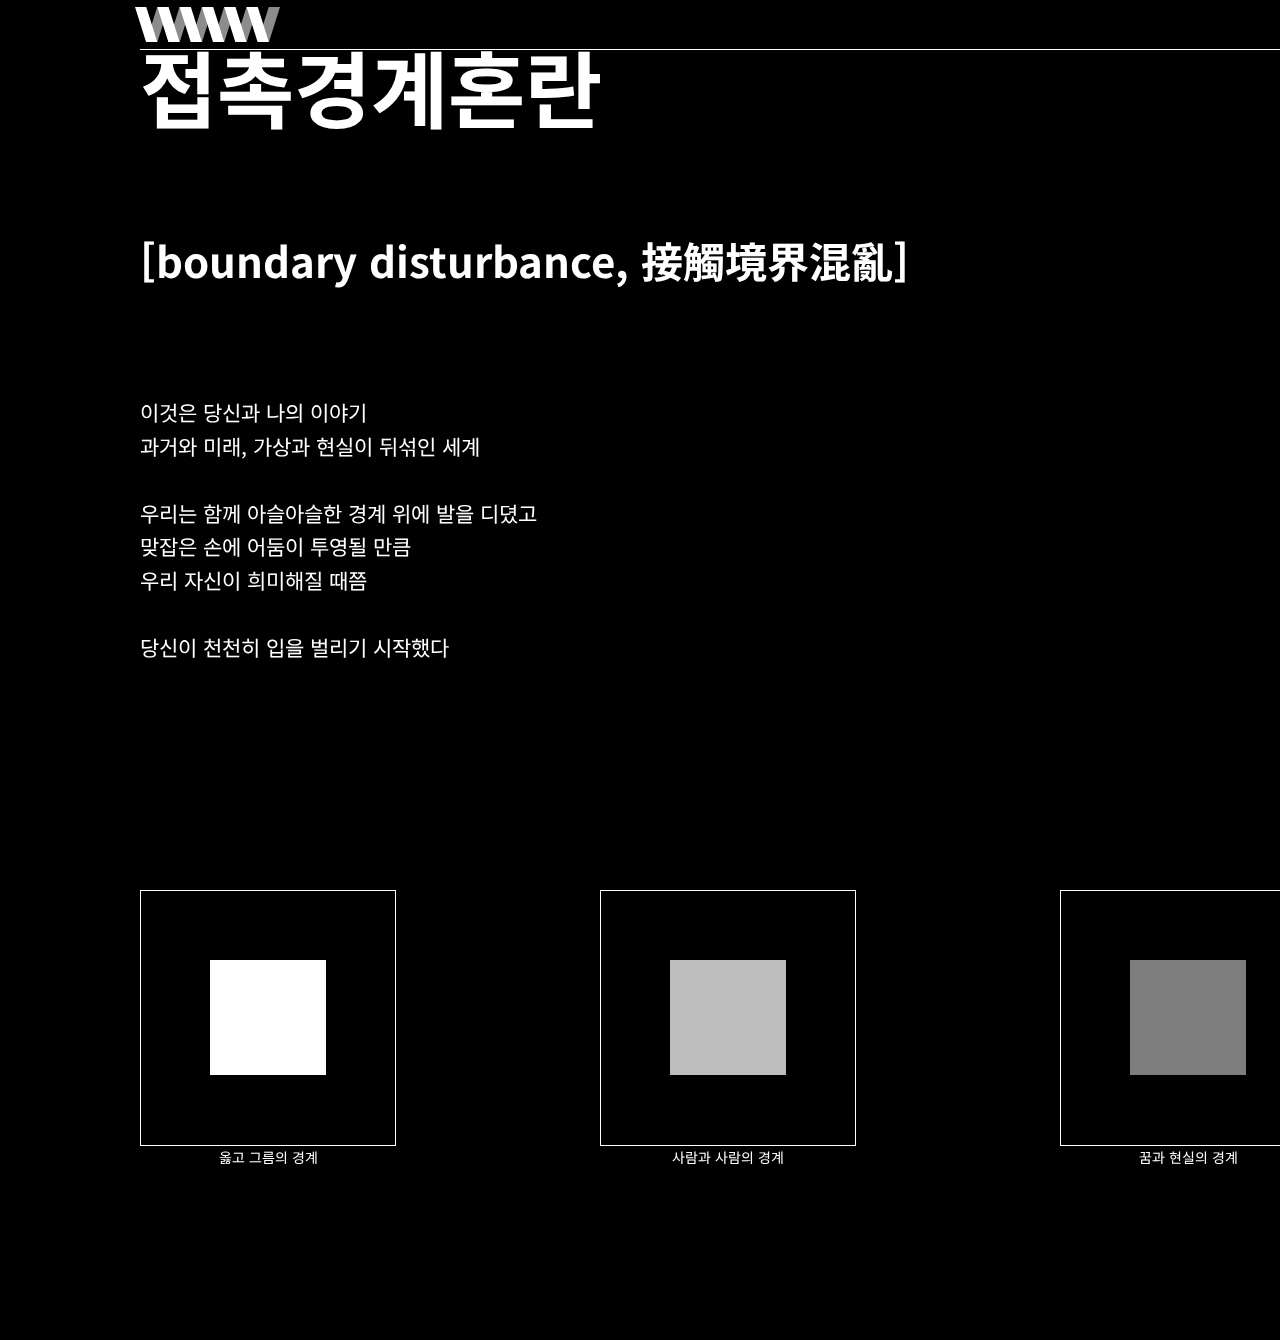
==== index.html @ 60e2002e "work 1" ====
<!DOCTYPE html>
<html lang="ko">

<head>
    <meta charset="UTF-8">
    <meta http-equiv="X-UA-Compatible" content="IE=edge">
    <meta name="viewport" content="width=device-width, initial-scale=1.0">
    <title>접촉경계혼란</title>
    <link rel="stylesheet" href="css/default.css">
    <style>
        @import url('https://fonts.googleapis.com/css2?family=Hahmlet:wght@100;200;300;400;500;600;700;800;900&display=swap');
        @import url('https://fonts.googleapis.com/css2?family=Noto+Sans+KR:wght@100;300;400;500;700;900&display=swap');
    </style>
    <link rel="stylesheet" href="css/main.css">
</head>

<body>
    <nav class="sticky-nav">
        <div class="nav-links">
            <a class="logo" href="#">
                <img class="logo-img" src="/objects/images/index/wwwlogo.svg" alt="">
            </a>
        </div>
    </nav>
    <div class="container">
        <section class="scroll-section" id="scroll-section-0">
            <div class="scroll-icon-space">
                <img class="scroll-icon scroll-icon-ani" src="objects/images/index/scroll.svg" alt="">
            </div>
            <div class="title-space">
                <h1 class="title">접촉경계혼란</h1><br>
                <h1 class="sub-title">[boundary disturbance, 接觸境界混亂]</h1>
            </div>
            <div class="head-copy-space">
                <p>
                    이것은 당신과 나의 이야기<br>
                    과거와 미래, 가상과 현실이 뒤섞인 세계<br>
                    <br>
                    우리는 함께 아슬아슬한 경계 위에 발을 디뎠고<br>
                    맞잡은 손에 어둠이 투영될 만큼<br>
                    우리 자신이 희미해질 때쯤<br>
                    <br>
                    당신이 천천히 입을 벌리기 시작했다
                </p>
            </div>
            <div class="box-house">
                <div class="box-room">
                    <div class="big-box" id="big-box-0">
                        <div class="box" id="box-0"></div>
                    </div>
                    <p>옳고 그름의 경계</p>
                </div>
                <div class="box-room">
                    <div class="big-box" id="big-box-1">
                        <div class="box" id="box-1"></div>
                    </div>
                    <p>사람과 사람의 경계</p>
                </div>
                <div class="box-room">
                    <div class="big-box" id="big-box-2">
                        <div class="box" id="box-2"></div>
                    </div>
                    <p>꿈과 현실의 경계</p>
                </div>
                <div class="box-room">
                    <div class="big-box" id="big-box-3">
                        <div class="box" id="box-3"></div>
                    </div>
                    <p>삶과 죽음의 경계</p>
                </div>
            </div>
        </section>
        <section class="scroll-section" id="scroll-section-1"></section>
        <section class="scroll-section" id="scroll-section-2"></section>
        <section class="scroll-section" id="scroll-section-3"></section>
        <section class="scroll-section" id="scroll-section-4"></section>
        <section class="scroll-section" id="scroll-section-5"></section>
    </div>
</body>

</html>
---- css/default.css ----
@charset 'utf-8';

html {
	font-family: 'Apple SD Gothic Neo', Roboto, 'Noto Sans KR', NanumGothic, 'Malgun Gothic', sans-serif;
	line-height: 1.2;
	word-wrap: break-word;
}
body {
	-webkit-font-smoothing: antialiased;
}
html, body, div, span, applet, object, iframe,
h1, h2, h3, h4, h5, h6, p, blockquote, pre,
a, abbr, acronym, address, big, cite, code,
del, dfn, em, img, ins, kbd, q, s, samp,
small, strike, strong, sub, sup, tt, var,
b, u, i, center,
dl, dt, dd, ol, ul, li,
fieldset, form, label, legend,
table, caption, tbody, tfoot, thead, tr, th, td,
article, aside, canvas, details, embed,
figure, figcaption, footer, header, hgroup,
menu, nav, output, ruby, section, summary,
time, mark, audio, video {
	margin: 0;
	padding: 0;
	border: 0;
}
article, aside, details, figcaption, figure, footer, header, hgroup, menu, nav, section {
	display: block;
}
div, span, article, section, header, footer, aside, p, ul, li, fieldset, legend, label, a, nav, form {
	box-sizing: border-box;
}
ol, ul, li {
	list-style: none;
}
table {
	border-collapse: collapse;
	border-spacing: 0;
}
img {
	max-width: 100%;
	height: auto;
	border: 0;
}
button {
	border: 0;
	background: transparent;
	cursor: pointer;
}
a {
	text-decoration: none;
}
---- css/main.css ----
@charset 'utf-8';


/*///////////////////////////////////////// basic css  ///////////////////*/

html {
    font-family: 'Noto Sans KR', sans-serif;
    font-size: 14px;
}
body {
    background-color: black;
    color: white;
}
p {
    line-height: 1.6;
}
a {
    text-decoration: none;
    color: inherit;
}

/*///////////////////////////////////////// globa css  ///////////////////*/

.sticky-nav {
    width: 1636px;
    height: 50px;
    margin: 0 140px;
}
.sticky-nav {
    top : 0;
    position: fixed;
    -webkit-backdrop-filter: saturate(180%) blur(15px);
    -moz-backdrop-filter: saturate(180%) blur(15px);
    -o-backdrop-filter: saturate(180%) blur(15px);
    backdrop-filter: saturate(180%) blur(15px);
    z-index: 111;
    background-color: rgba(0, 0, 0, 0.4);
}
.nav-links {
    width: inherit;
    height: inherit;
    display: flex;
    align-items: center;
    margin: 0 auto;
    border-bottom: solid 1px white ;
    z-index: 111;
}
.nav-links .logo {
    display: flex;
    margin-right:auto;
    align-items: center;
    font-size: 2rem;
    font-weight: 900;
}
.logo .logo-img{
    margin-left: -5px;
    width: 150px;
    height: auto;
}

/* /////////////////////////scroll section 0 css start //////////////////////*/

#scroll-section-0 {
    top :0px;
    position:absolute;
    width: 1636px;
    height: 100vh;
    margin: 0 140px;
}
.scroll-icon-space {
    position: absolute;
    top: 80px;
    right: 5vw;
    font-size: 1.2rem;
}
@keyframes scroll-icon-ani {
    0% {
        opacity: 0;
    }
    30% {
        opacity: 1;
    }
    100% {
        transform: translate3d(0,5vh,0);
    }
}
.scroll-icon {
    width: 100px;
    height: auto;
}
.scroll-icon-ani {
    animation: scroll-icon-ani 3s infinite;
}
.title-space {
    margin-top: 4vh;
    width: 1636px;
    height: 40vh;
}
.title {
    font-size: 10rem;
    height: 13rem;
}
.sub-title{
    height: 16vh;
    font-size: 3rem;
}
.head-copy-space {
    width: 798px;
    height: ;
    font-size: 1.5rem;
    margin-bottom: 25vh;
}
.box-house{
    width: 1636px;
    position: relative;
    display: flex;
    justify-content: space-between;
    height: 50vh;
    background-color: transparent;
}
.box-room p {
    text-align: center;
}
.big-box {
    transform-origin: center;
    display: flex;
    align-items: center;
    justify-content: center;
    width: 20vw;
    height: 20vw;
    border: solid 0.5px white;
}
.box {
    width : 9vw;
    height : 9vw;
    transform-origin: center;
}
#box-0 { background-color: #ffffff;}
#box-1 { background-color: #bdbdbd;}
#box-2 { background-color: #7e7e7e;}
#box-3 { background-color: #333333;}

@media (max-width:1600px) {
    .title {
        font-size: 6rem;
    }

    .sub-title {
        font-size: 3em;
    }
}
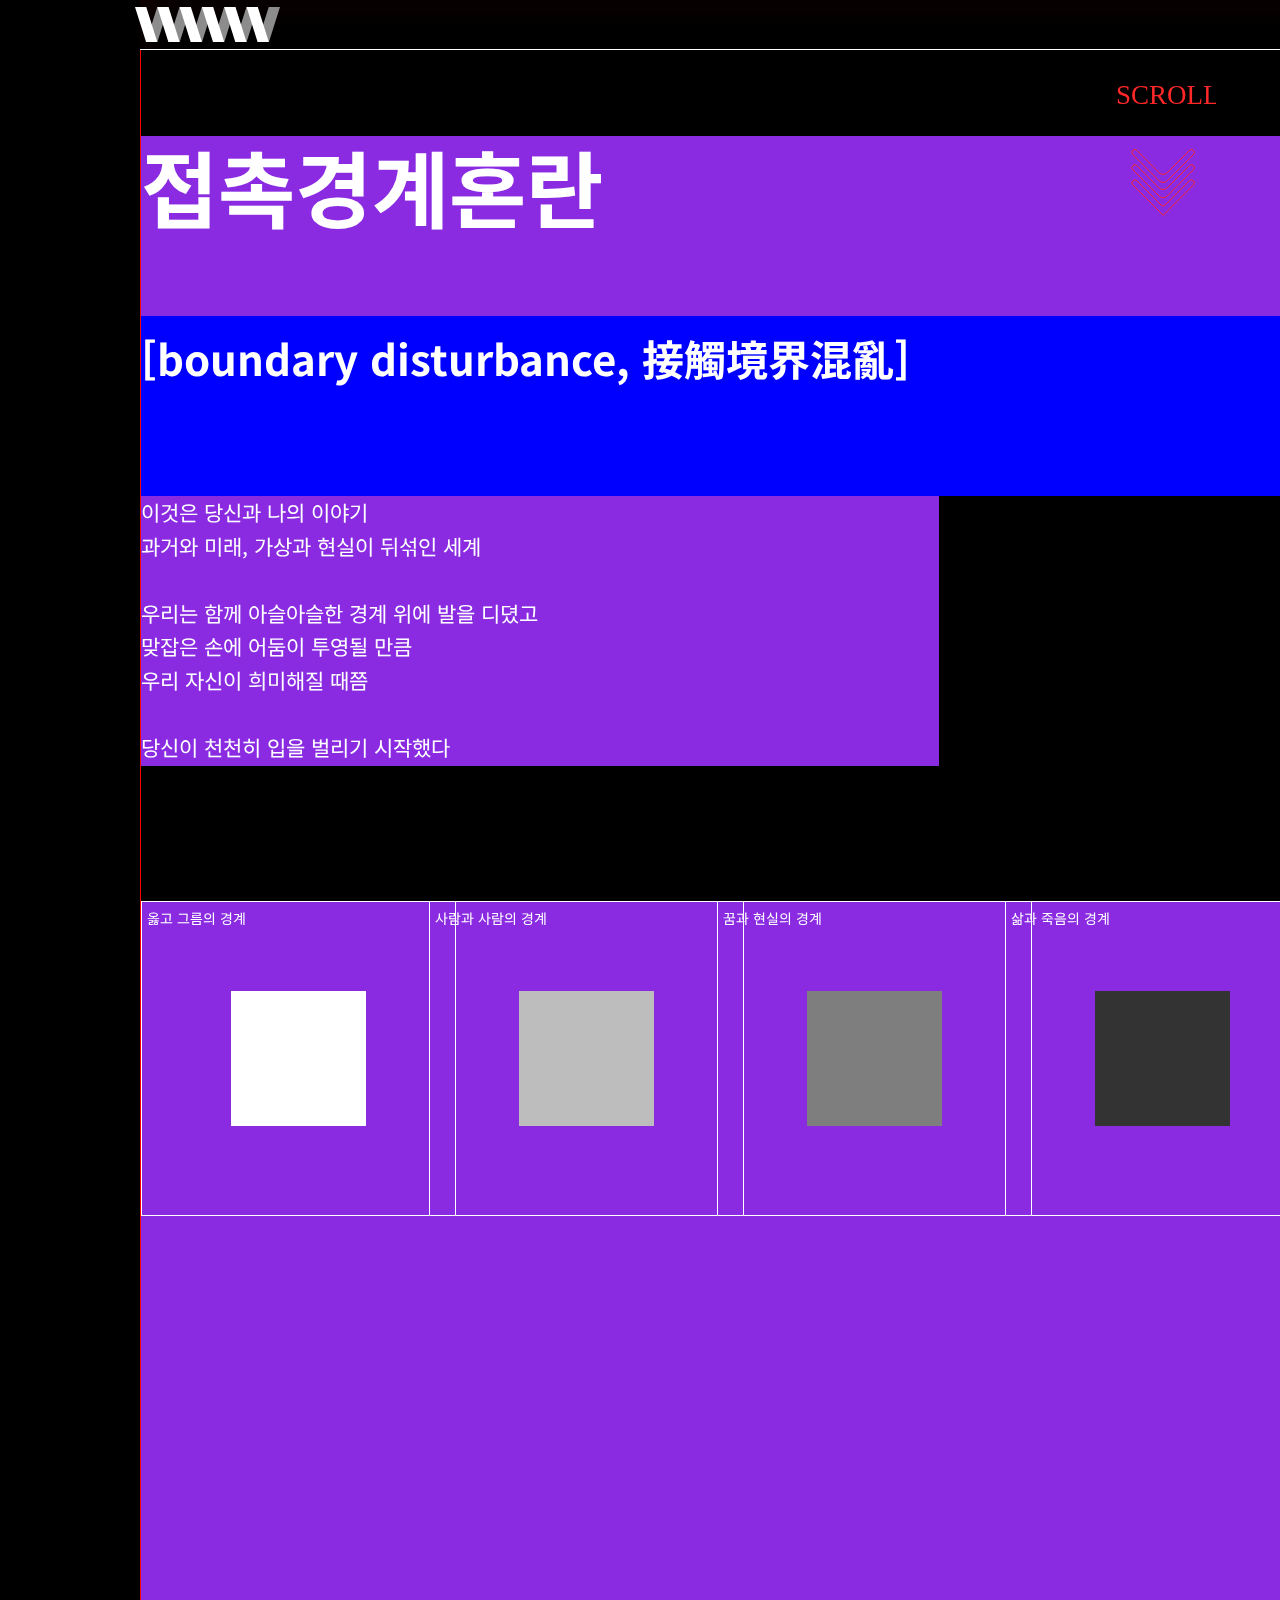
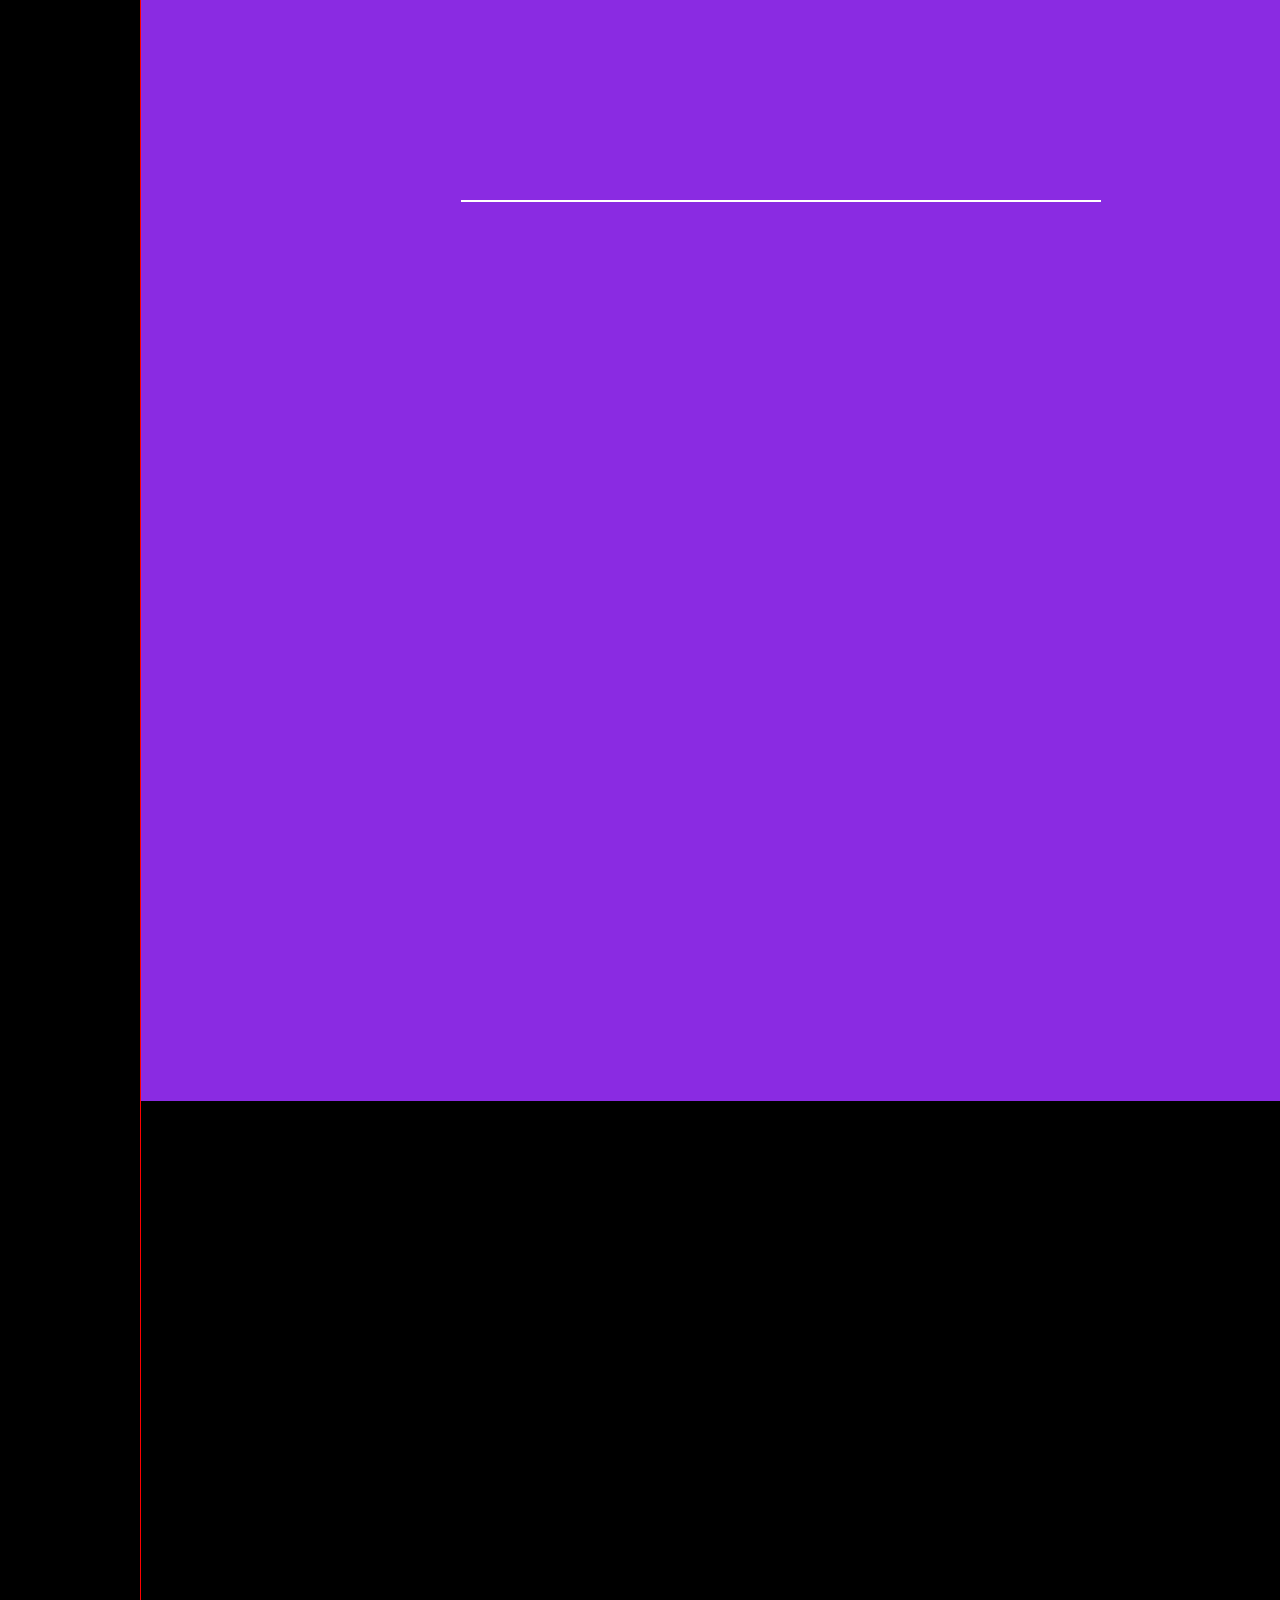
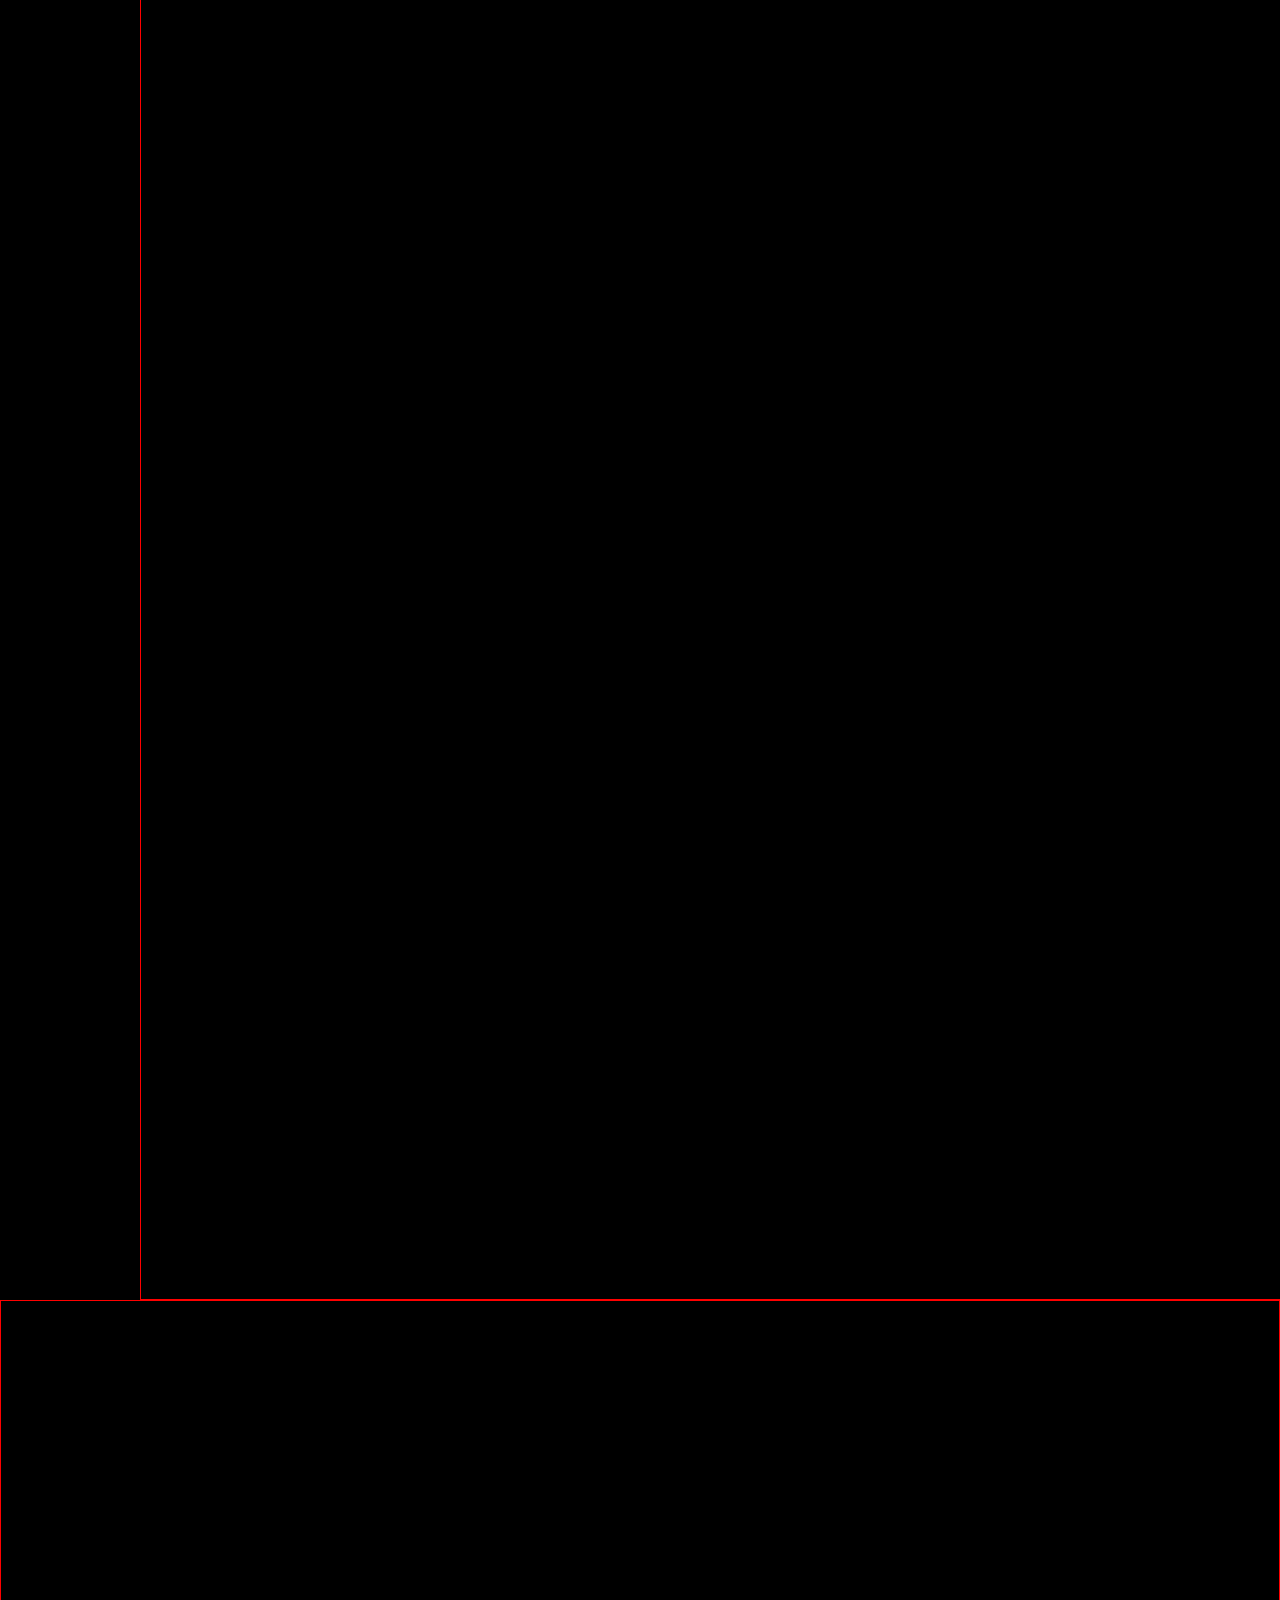
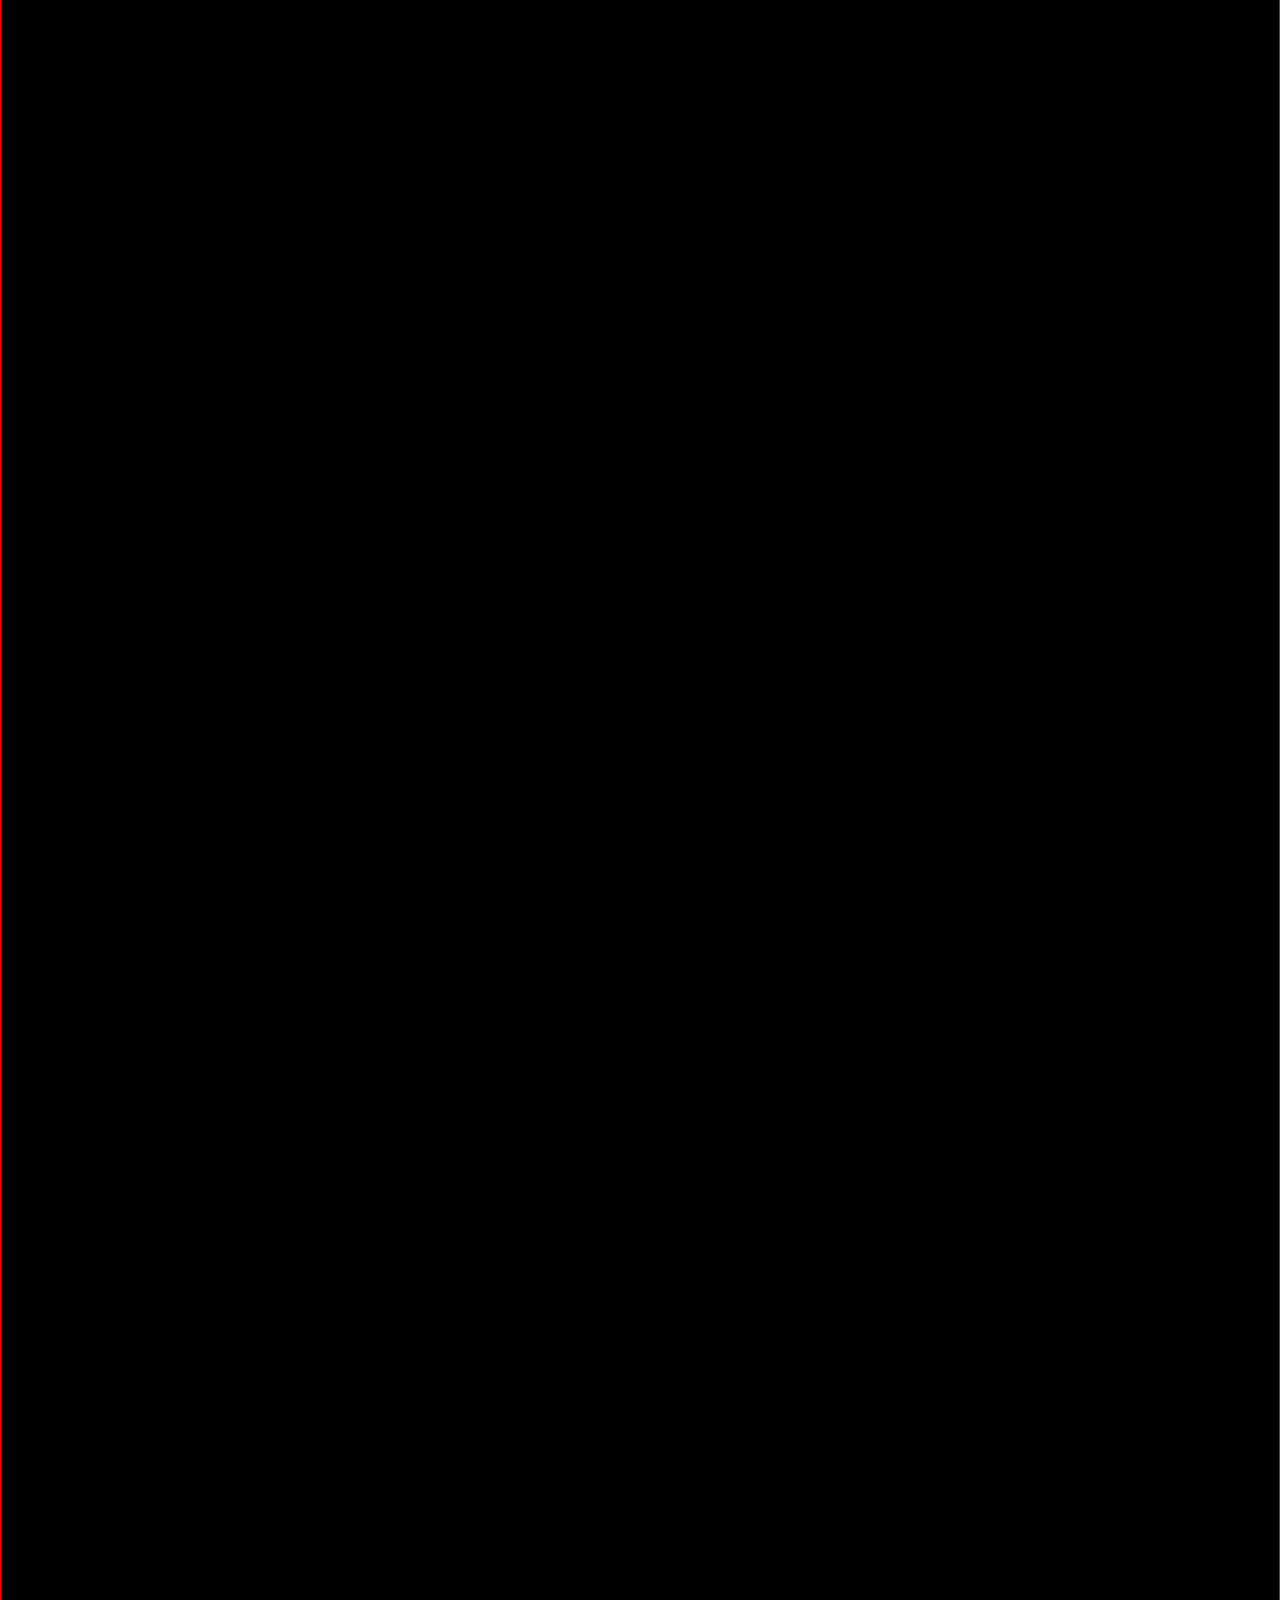
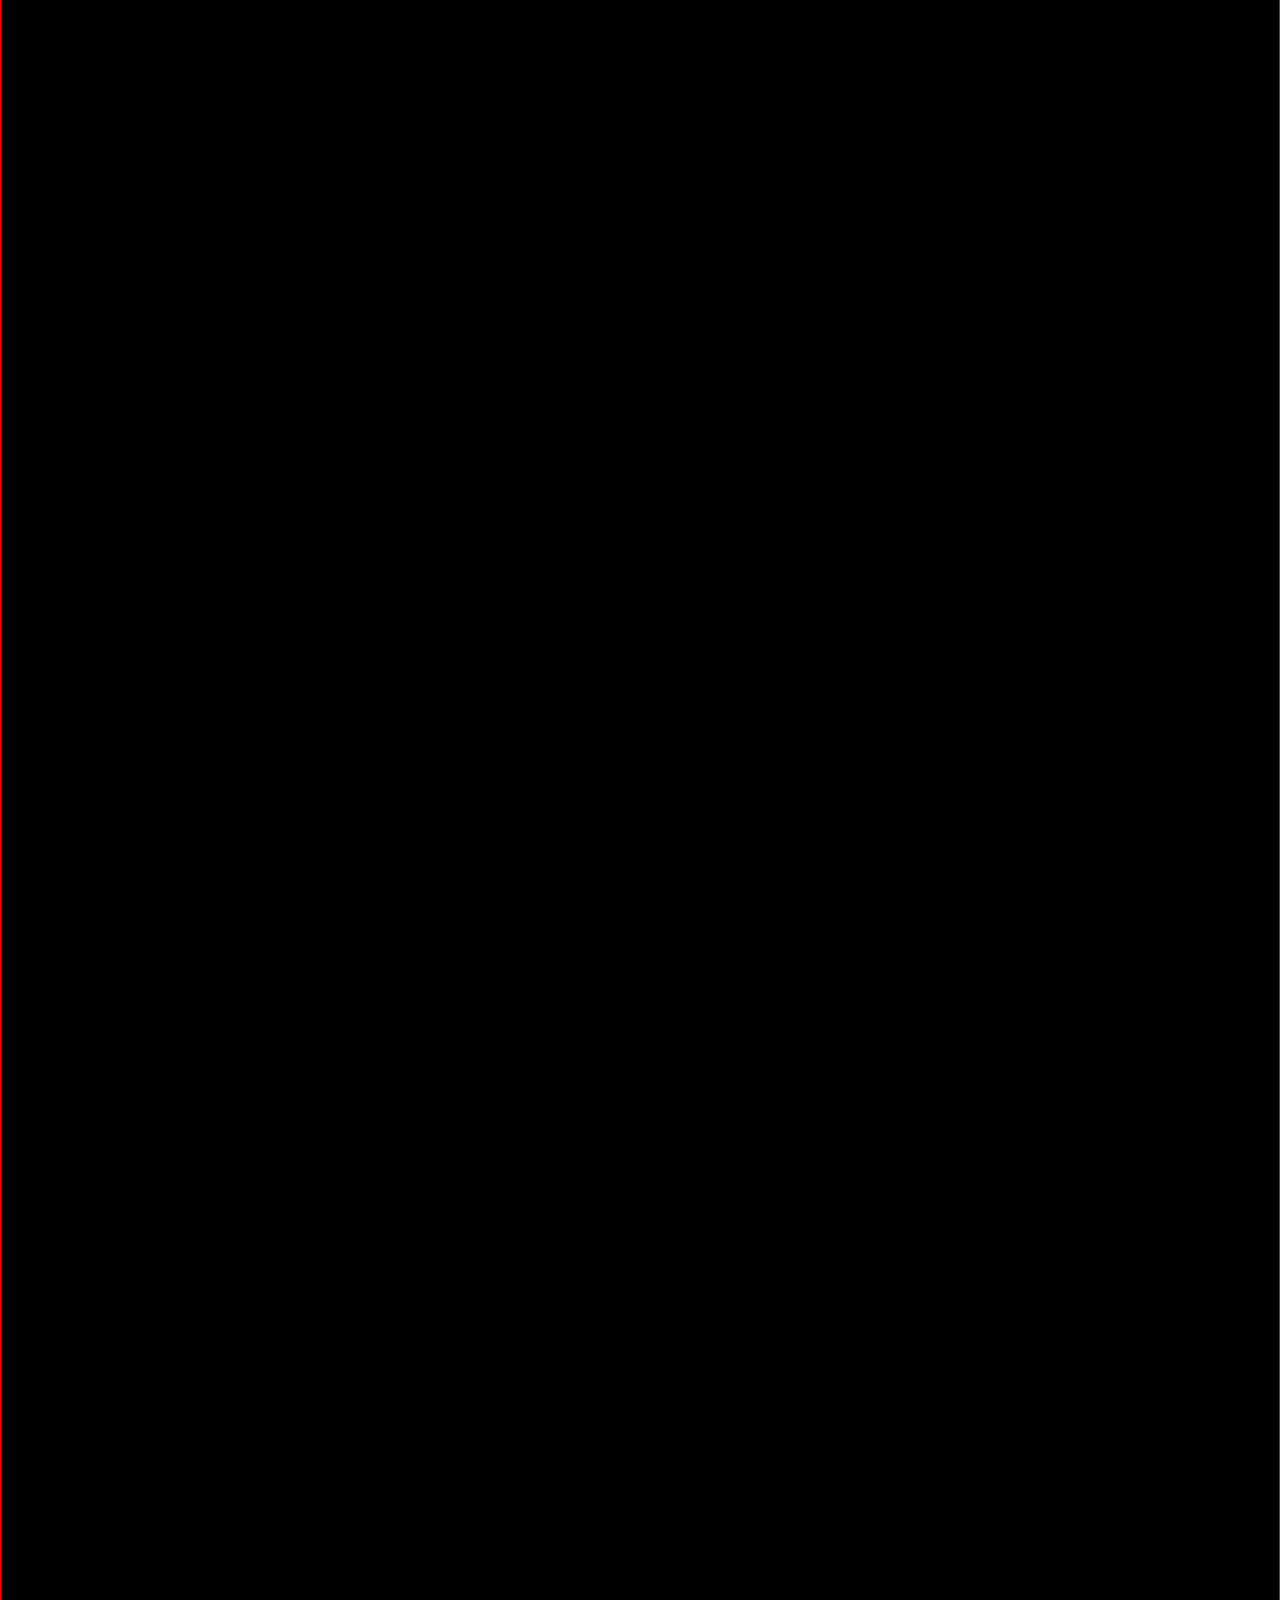
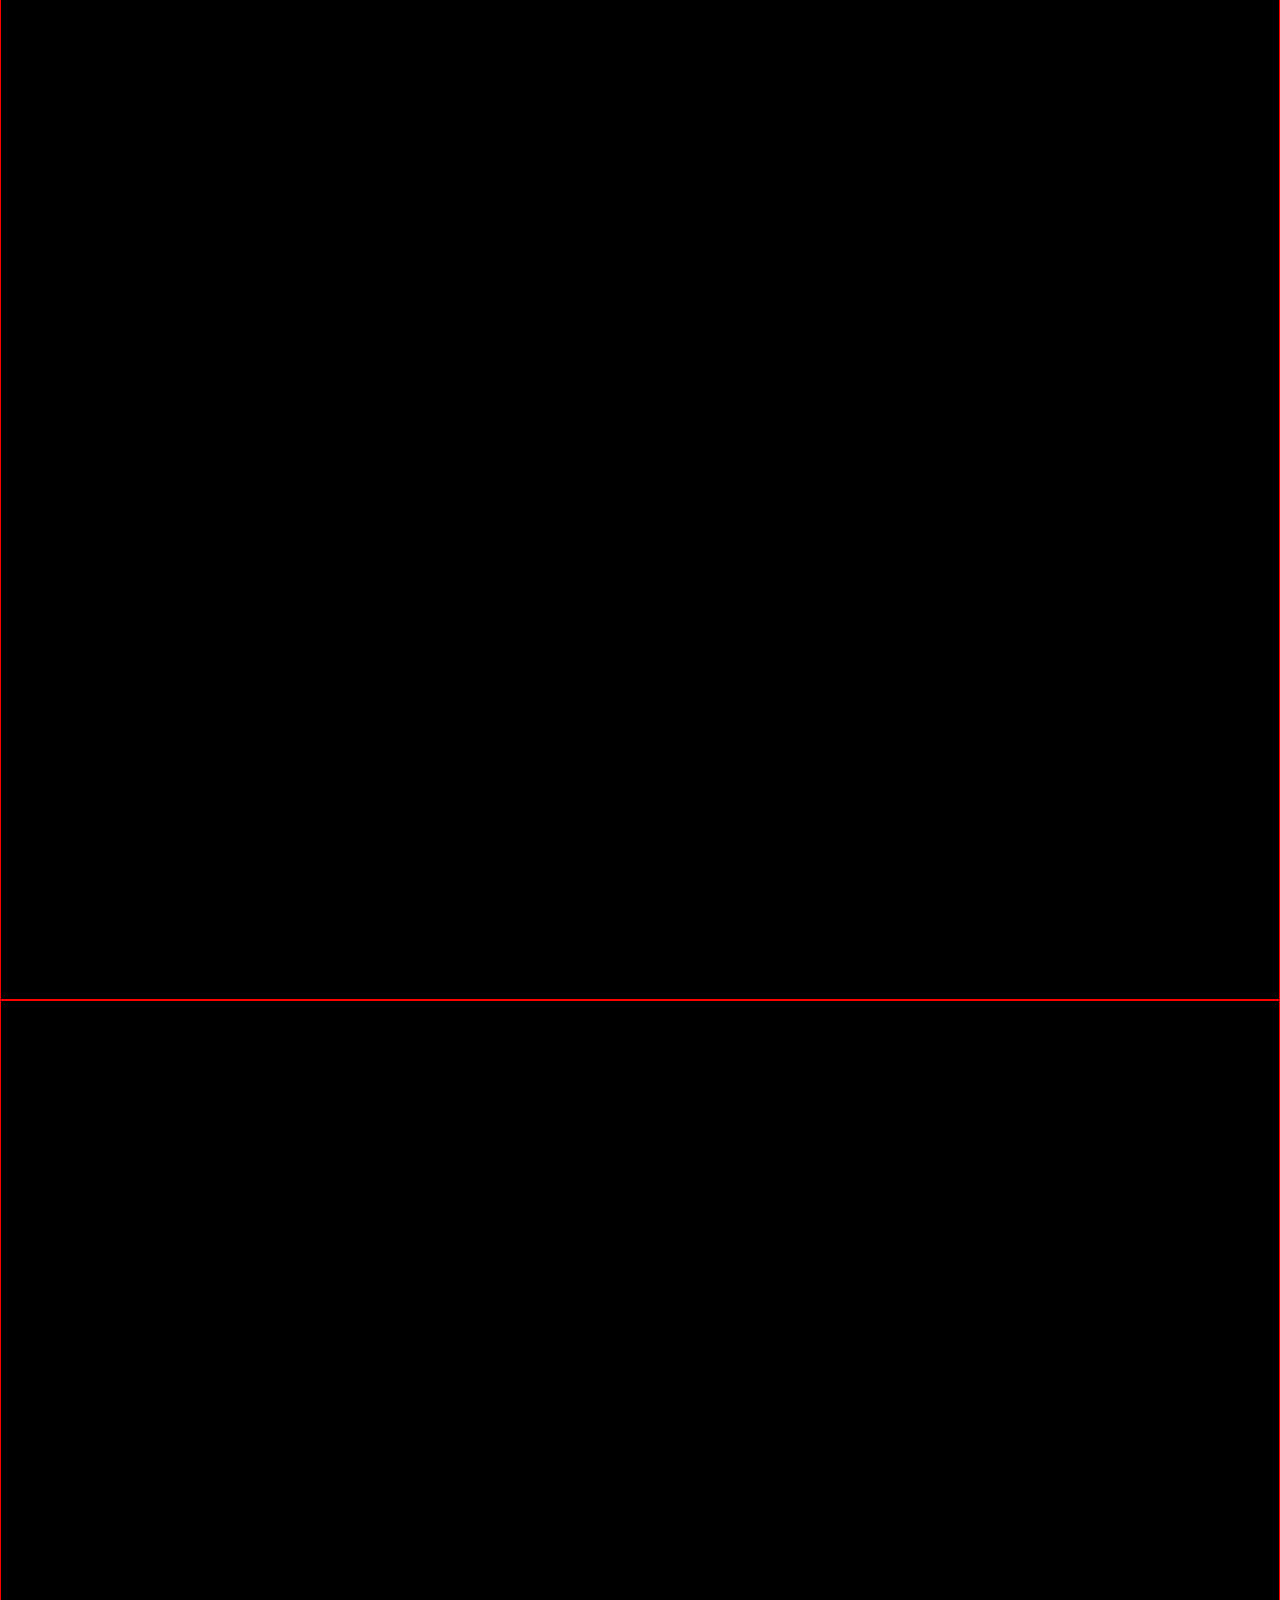
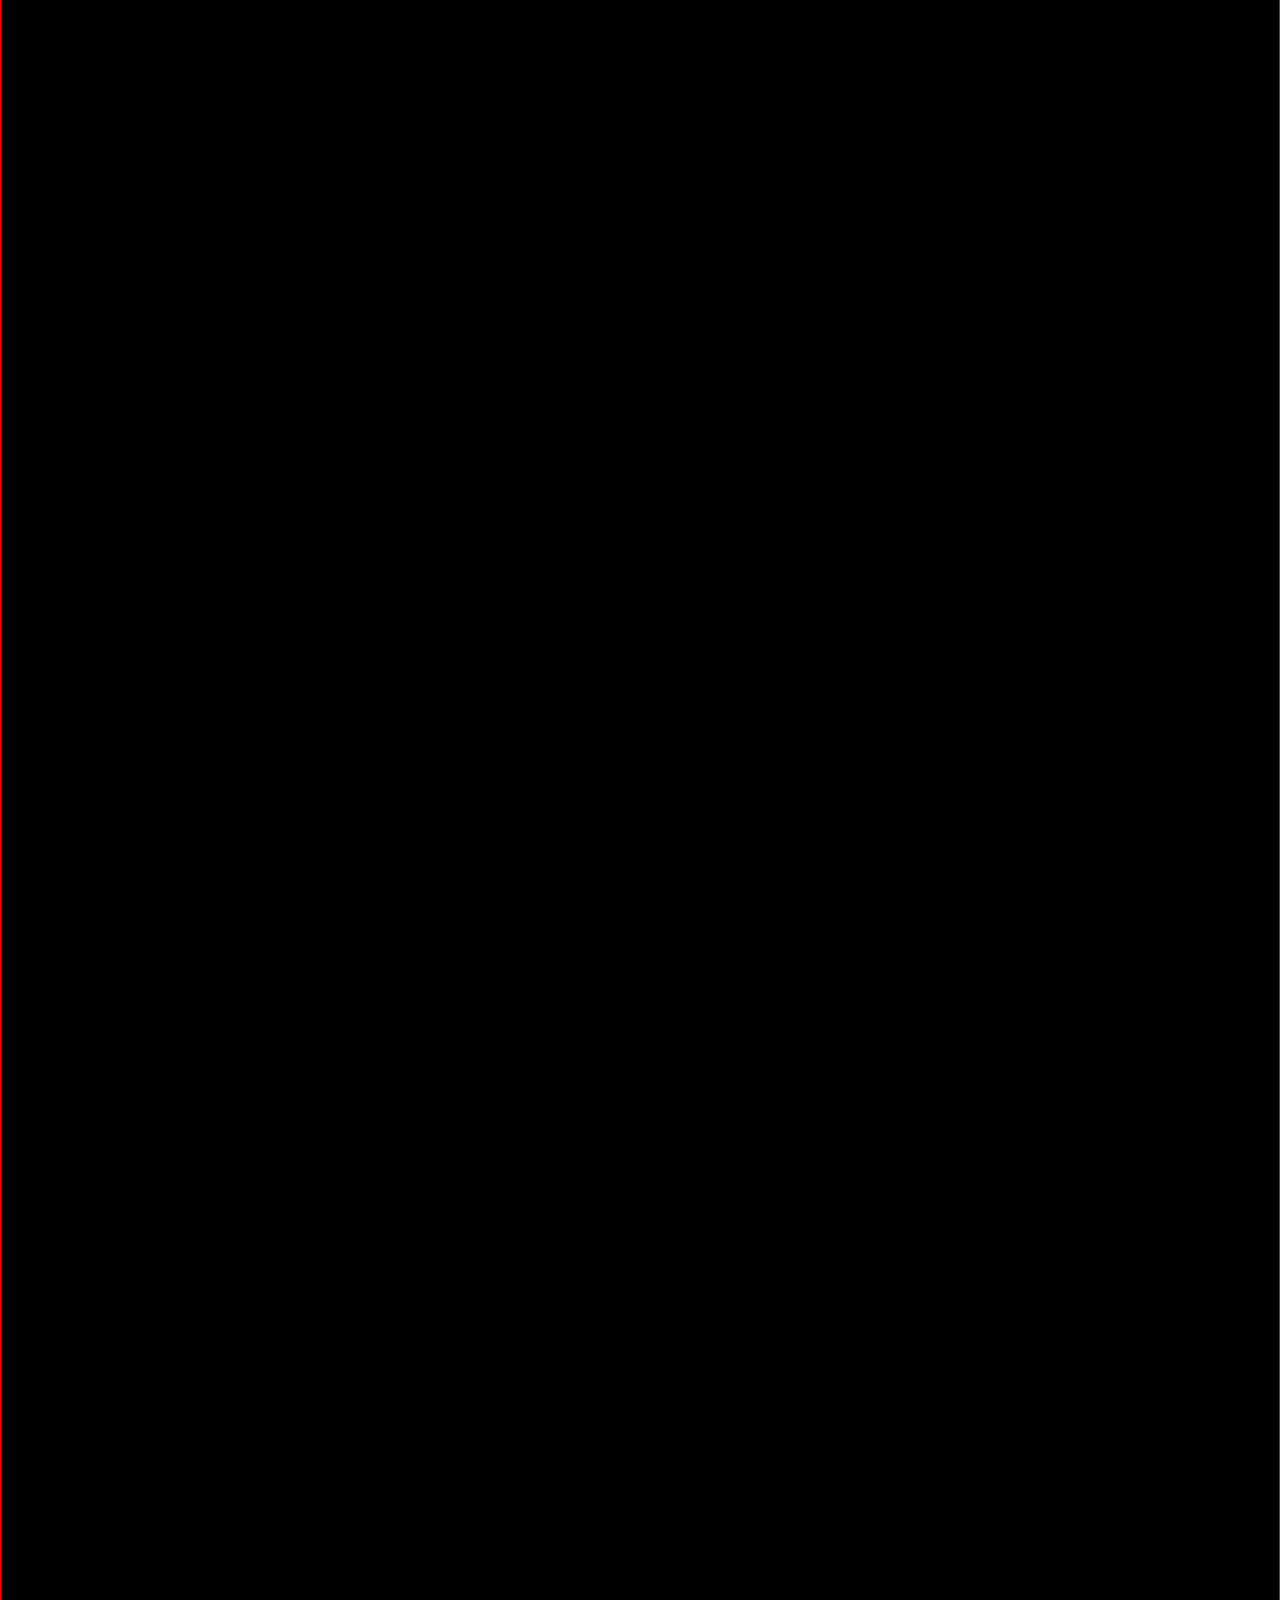
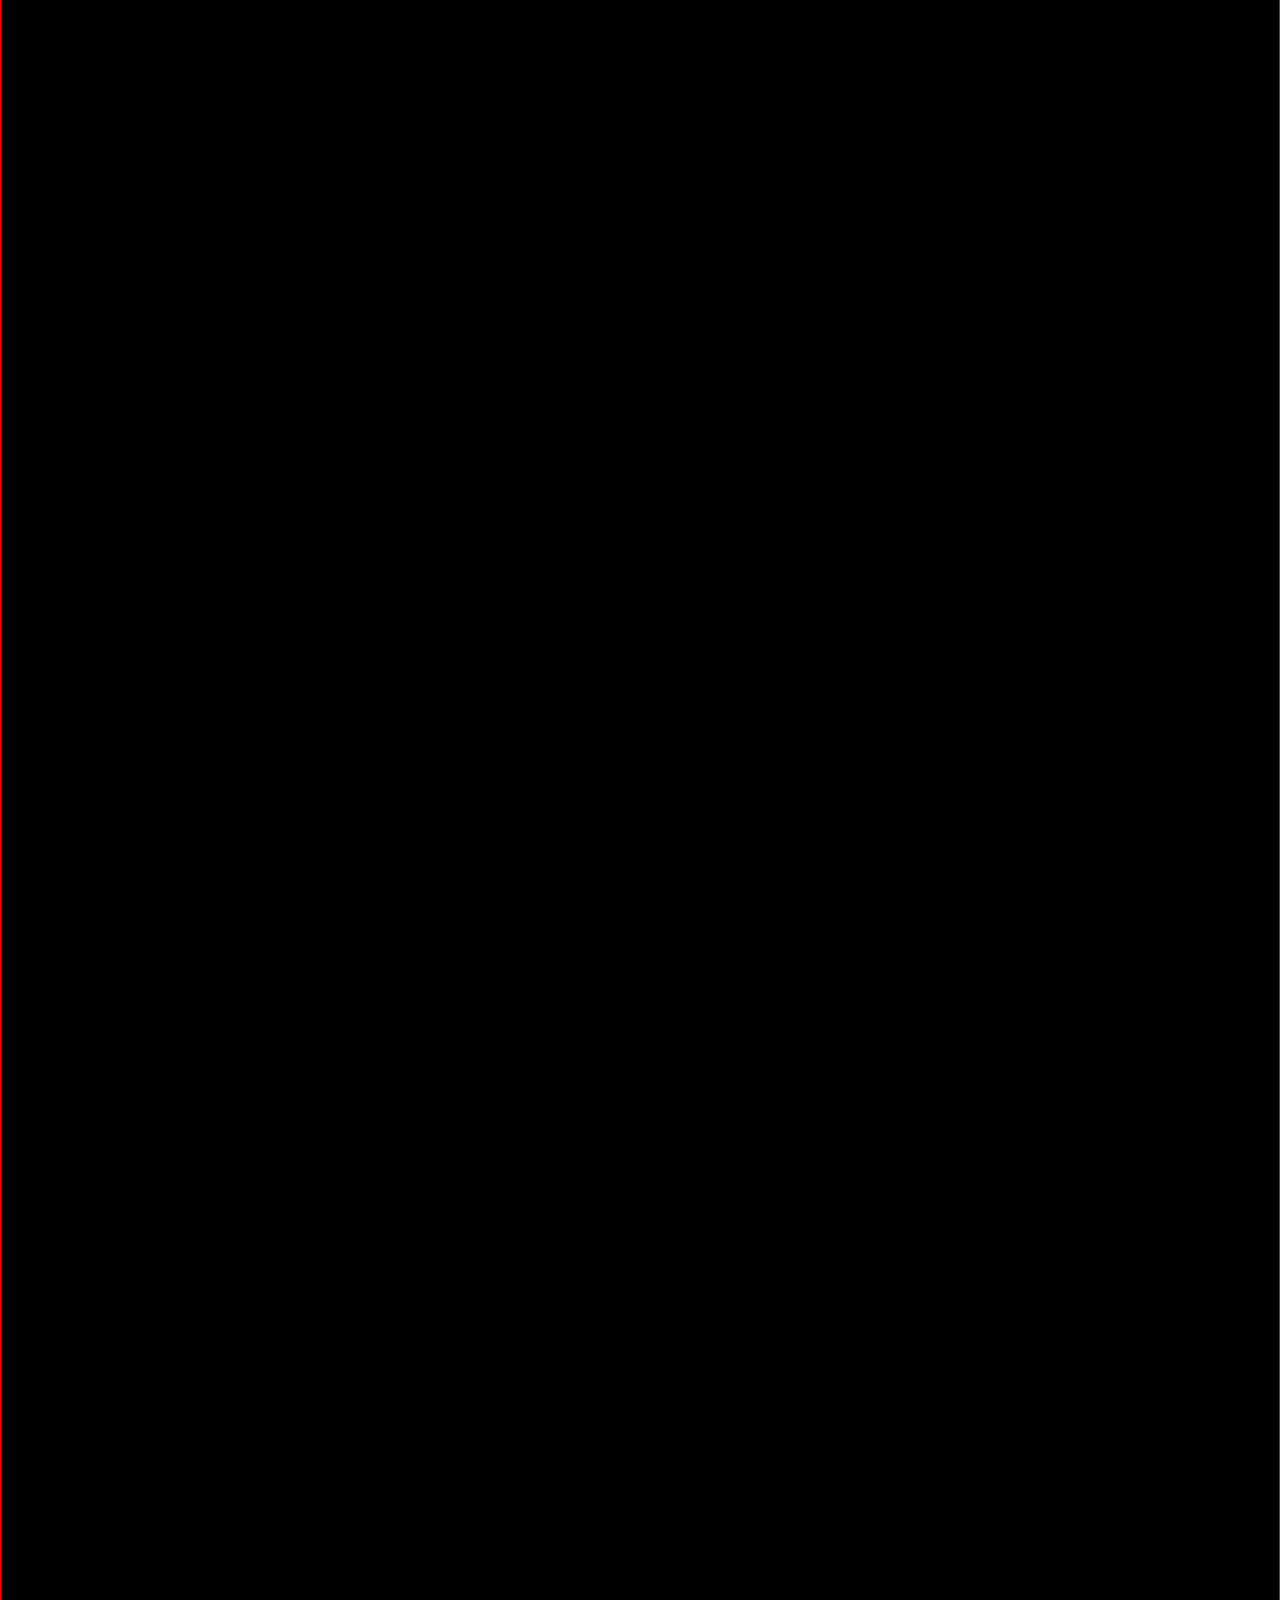
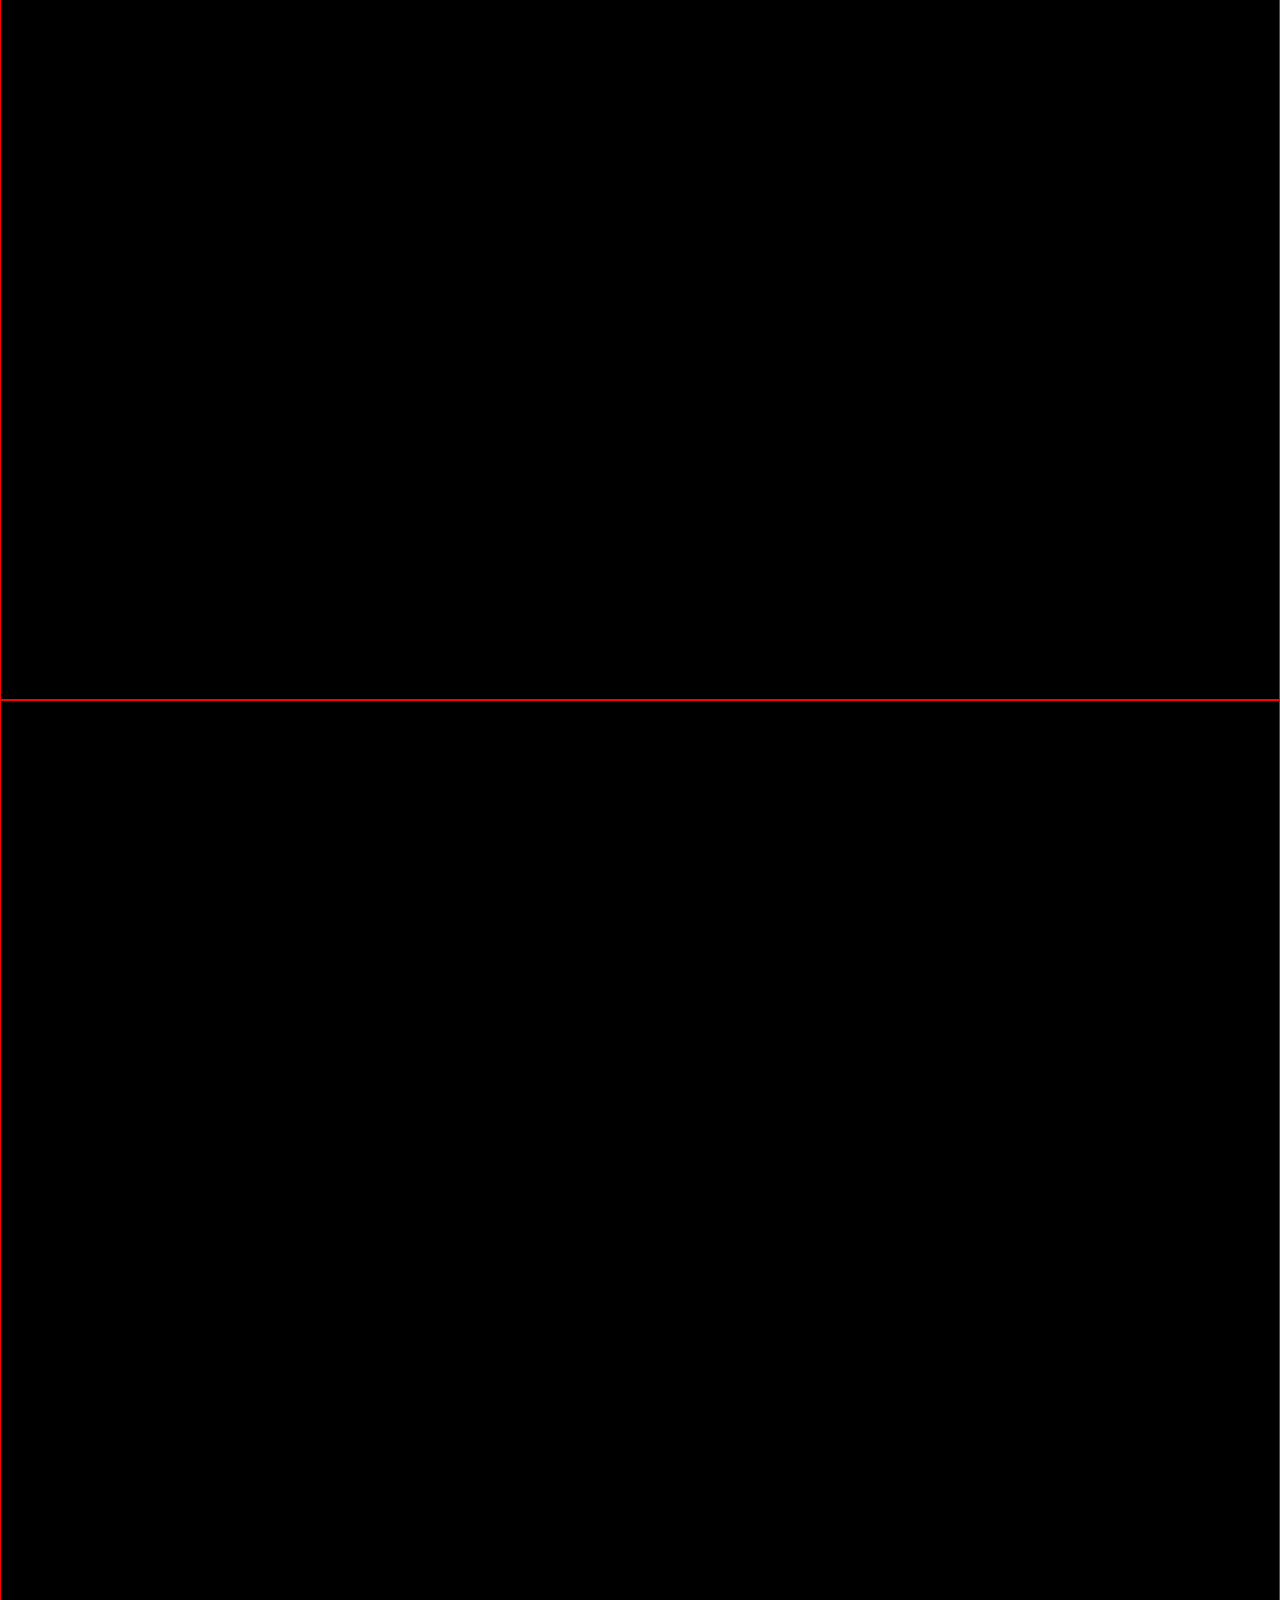
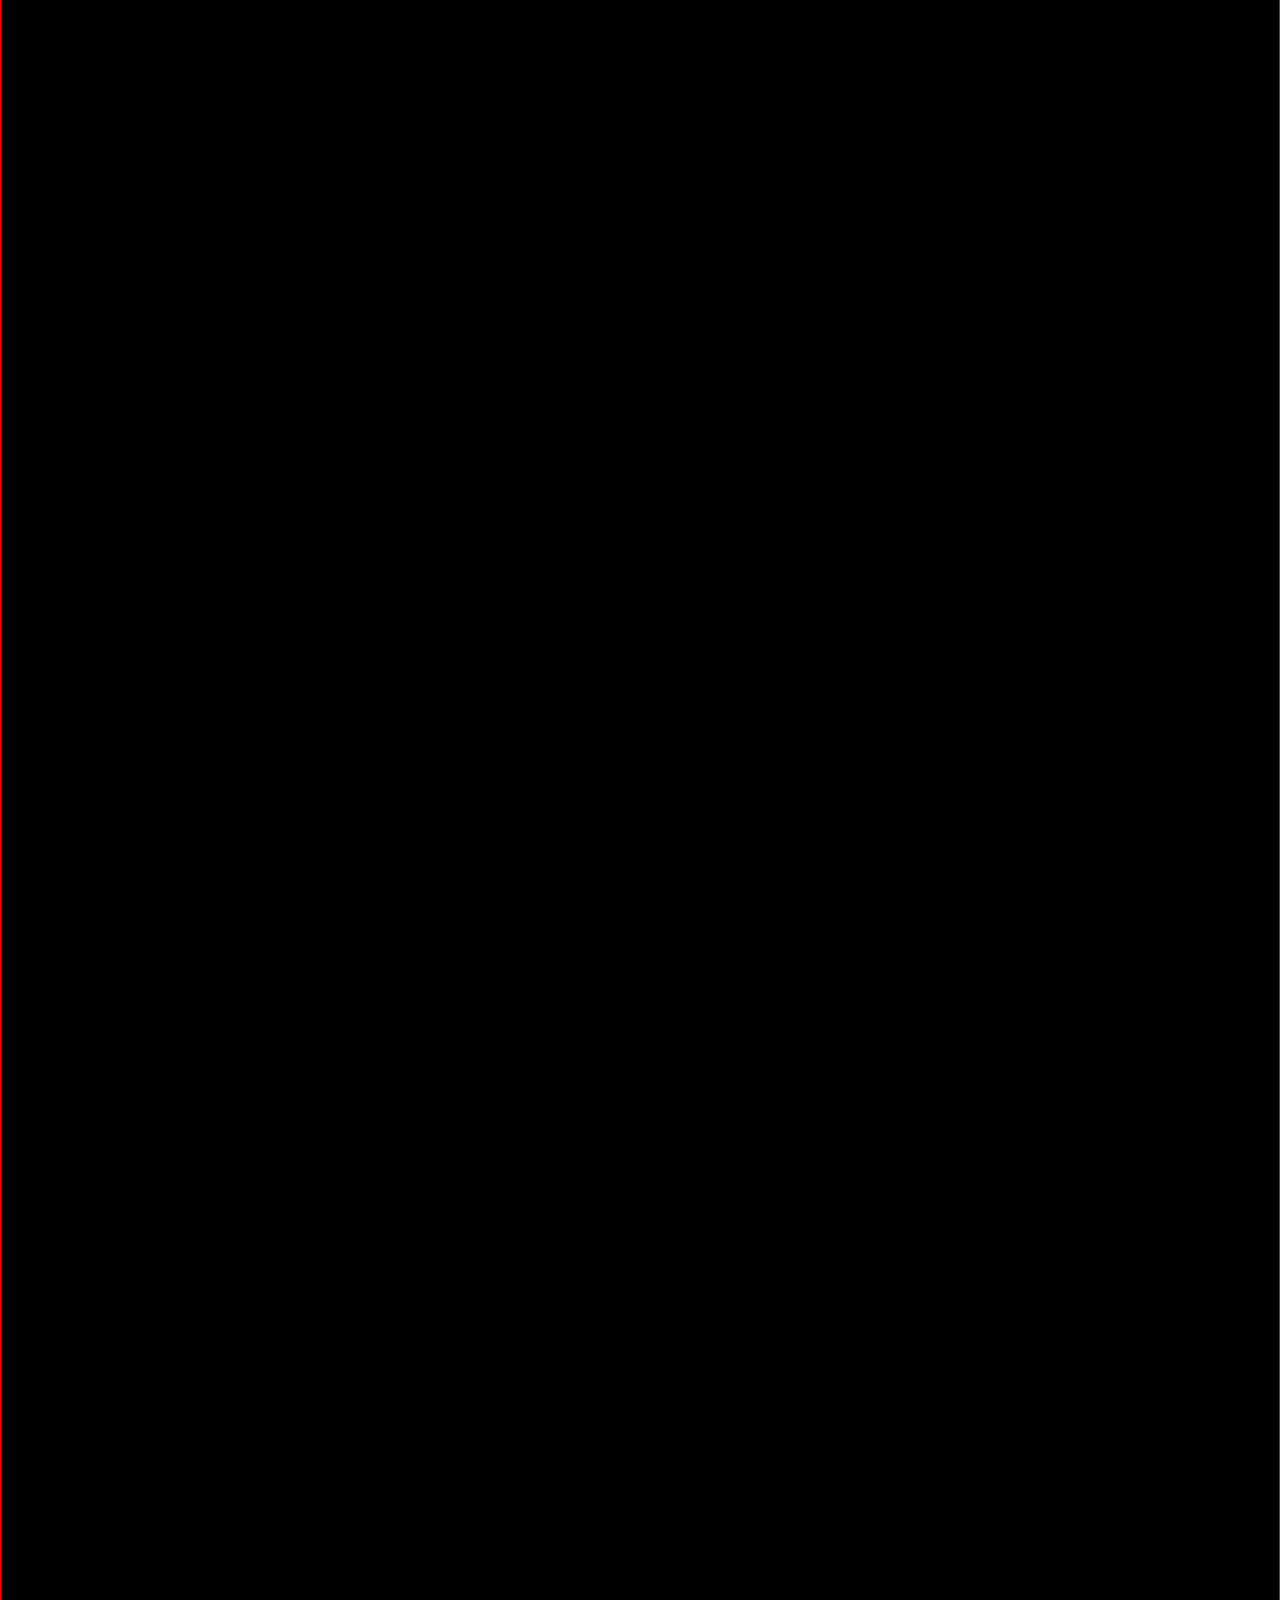
==== commit ea68fa81: "dfd" ====
--- a/index.html
+++ b/index.html
@@ -25,7 +25,7 @@
     <div class="container">
         <section class="scroll-section" id="scroll-section-0">
             <div class="scroll-icon-space">
-                <img class="scroll-icon scroll-icon-ani" src="objects/images/index/scroll.svg" alt="">
+                <img class="scroll-icon scroll-icon-ani" src="objects/images/justice/scrollicon.svg" alt="">
             </div>
             <div class="title-space">
                 <h1 class="title">접촉경계혼란</h1><br>
@@ -44,30 +44,34 @@
                 </p>
             </div>
             <div class="box-house">
-                <div class="box-room">
+                <div class="box-room" id="box-room-0">
                     <div class="big-box" id="big-box-0">
                         <div class="box" id="box-0"></div>
+                        <p>옳고 그름의 경계</p>
                     </div>
-                    <p>옳고 그름의 경계</p>
                 </div>
-                <div class="box-room">
+                <div class="box-room" id="box-room-1">
                     <div class="big-box" id="big-box-1">
                         <div class="box" id="box-1"></div>
                     </div>
                     <p>사람과 사람의 경계</p>
                 </div>
-                <div class="box-room">
+                <div class="box-room" id="box-room-2">
                     <div class="big-box" id="big-box-2">
                         <div class="box" id="box-2"></div>
                     </div>
                     <p>꿈과 현실의 경계</p>
                 </div>
-                <div class="box-room">
+                <div class="box-room" id="box-room-3">
                     <div class="big-box" id="big-box-3">
                         <div class="box" id="box-3"></div>
                     </div>
                     <p>삶과 죽음의 경계</p>
                 </div>
+            </div>
+            <div class="boundary-line-house">
+                <div class="boundary-line">
+            </div>
             </div>
         </section>
         <section class="scroll-section" id="scroll-section-1"></section>
@@ -76,6 +80,8 @@
         <section class="scroll-section" id="scroll-section-4"></section>
         <section class="scroll-section" id="scroll-section-5"></section>
     </div>
+
+    <script src="js/main.js"></script>
 </body>
 
 </html>--- a/css/main.css
+++ b/css/main.css
@@ -20,7 +20,9 @@
 }
 
 /*///////////////////////////////////////// globa css  ///////////////////*/
-
+.scroll-section {
+    border: 1px solid red;
+}
 .sticky-nav {
     width: 1636px;
     height: 50px;
@@ -62,9 +64,7 @@
 
 #scroll-section-0 {
     top :0px;
-    position:absolute;
     width: 1636px;
-    height: 100vh;
     margin: 0 140px;
 }
 .scroll-icon-space {
@@ -91,34 +91,49 @@
 .scroll-icon-ani {
     animation: scroll-icon-ani 3s infinite;
 }
+
 .title-space {
-    margin-top: 4vh;
+    margin-top: 15vh;
     width: 1636px;
     height: 40vh;
+    background-color: blue;
 }
 .title {
     font-size: 10rem;
-    height: 13rem;
+    height: 20vh;
+    background-color: blueviolet;
 }
 .sub-title{
-    height: 16vh;
+    height: 20vh;
     font-size: 3rem;
 }
 .head-copy-space {
     width: 798px;
-    height: ;
+    height: 30vh;
     font-size: 1.5rem;
-    margin-bottom: 25vh;
+    margin-bottom: 15vh;
+    background-color: blueviolet;
 }
 .box-house{
     width: 1636px;
     position: relative;
     display: flex;
     justify-content: space-between;
-    height: 50vh;
-    background-color: transparent;
+    height: 200vh;
+    background-color: blueviolet;
 }
+.box-room {
+    position: absolute;
+}
+#box-room-0 { left: 0;}
+#box-room-1 { left: 22.5vw;}
+#box-room-2 { left: 45vw;}
+#box-room-3 { left: 67.5vw;}
+
 .box-room p {
+    position: absolute;
+    top:0.5vw;
+    left:0.5vw;
     text-align: center;
 }
 .big-box {
@@ -126,19 +141,38 @@
     display: flex;
     align-items: center;
     justify-content: center;
-    width: 20vw;
-    height: 20vw;
+    width: 35vh;
+    height: 35vh;
     border: solid 0.5px white;
 }
 .box {
-    width : 9vw;
-    height : 9vw;
+    width : 15vh;
+    height : 15vh;
     transform-origin: center;
 }
 #box-0 { background-color: #ffffff;}
 #box-1 { background-color: #bdbdbd;}
 #box-2 { background-color: #7e7e7e;}
 #box-3 { background-color: #333333;}
+
+.boundary-line-house {
+    position: absolute;
+    top: 200vh;
+    width: 100vw;
+    height: 100vh;
+    background-color:transparent;
+    z-index: 1;
+}
+
+.boundary-line {
+    left: 0;
+    right: 0;
+    margin: 0 auto;
+    width: 50vw;
+    height: 2px;
+    background-color: white;
+}
+
 
 @media (max-width:1600px) {
     .title {
